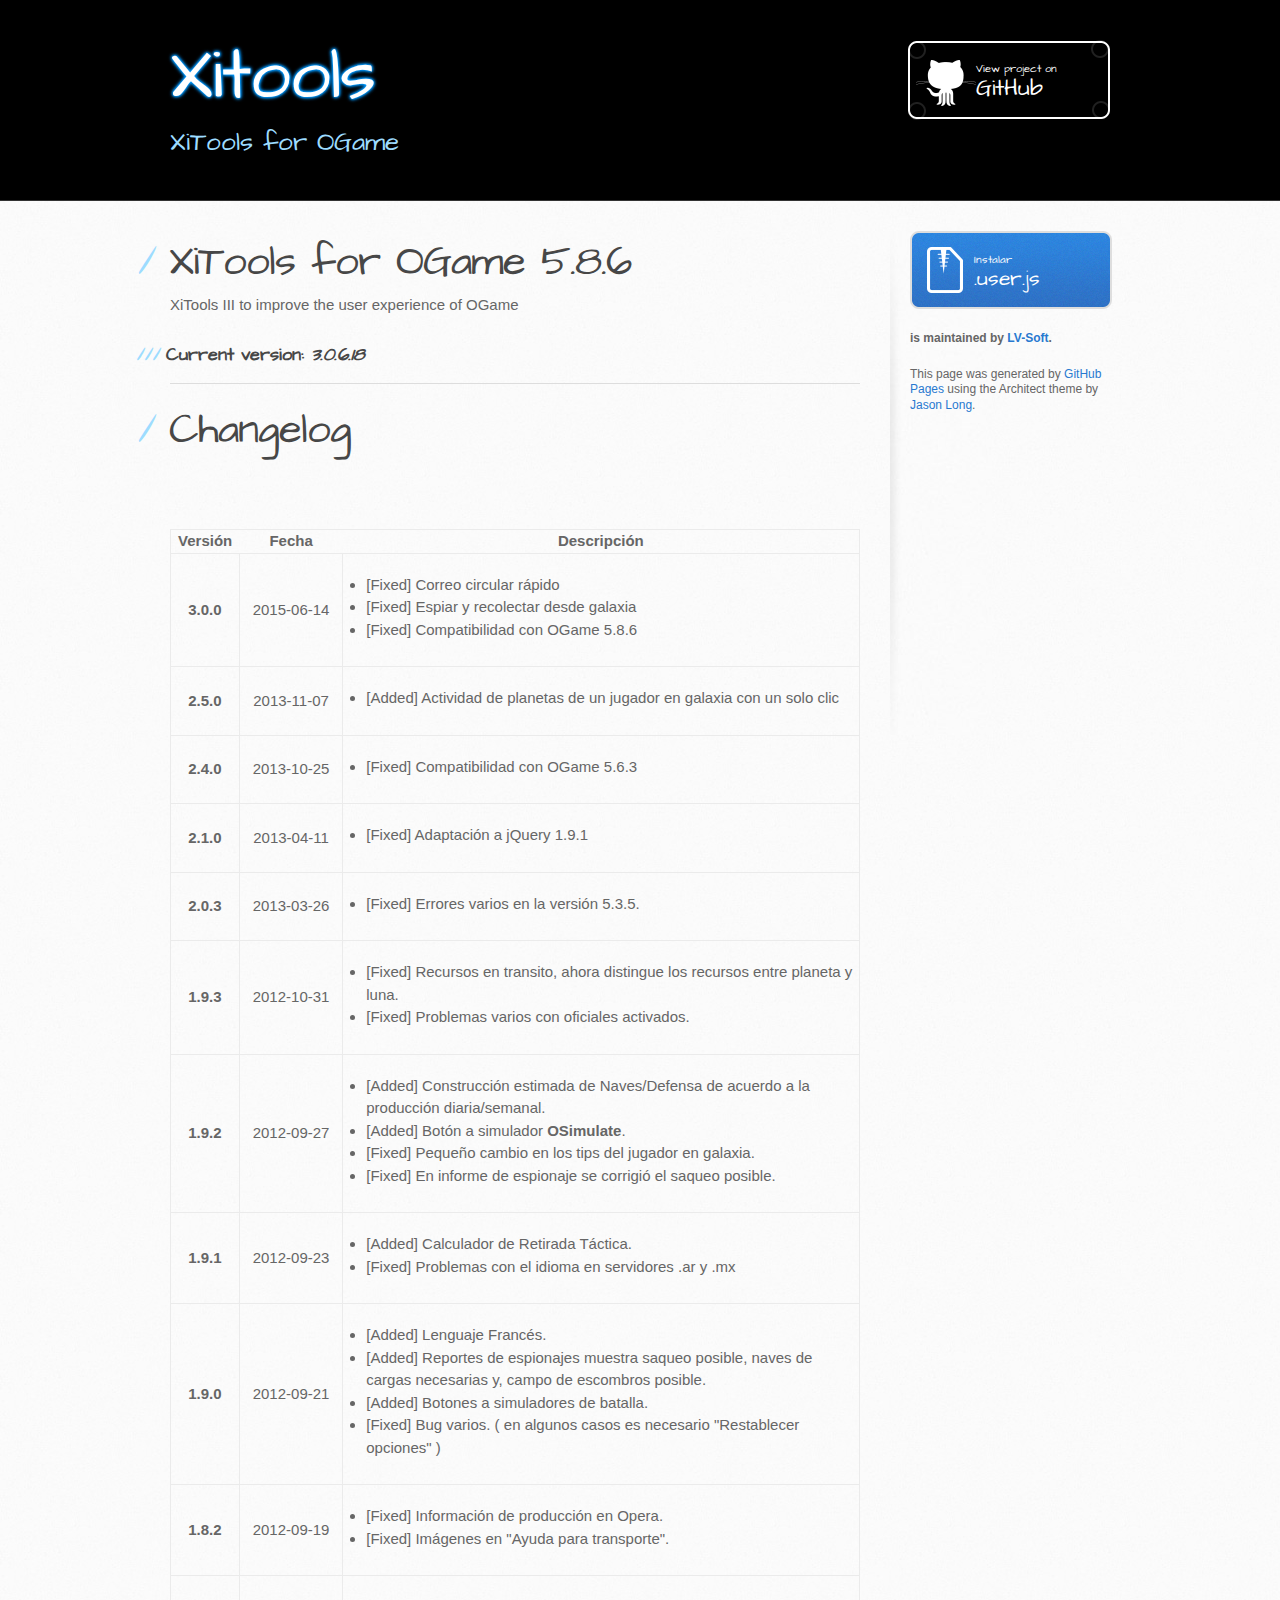
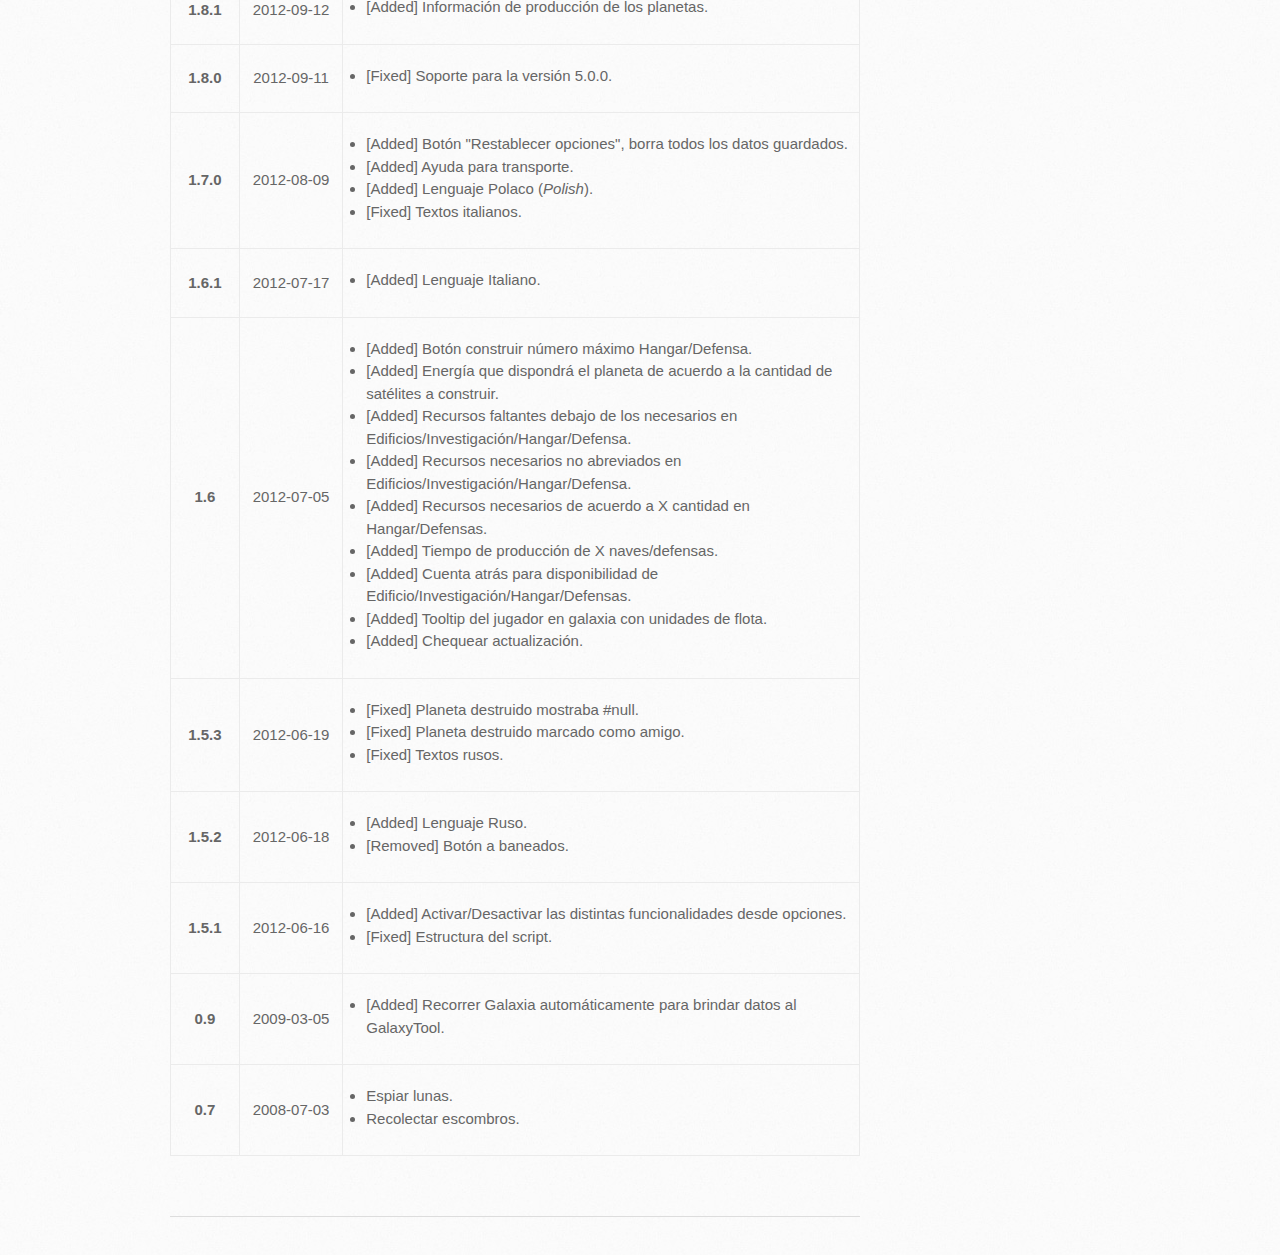
==== changelog.html @ a9f9af36 "Create changelog.html" ====
<!DOCTYPE html>
<html>
  <head>
    <meta charset='utf-8'>
    <meta http-equiv="X-UA-Compatible" content="chrome=1">
    <meta name="viewport" content="width=device-width, initial-scale=1, maximum-scale=1">
    <link href='https://fonts.googleapis.com/css?family=Architects+Daughter' rel='stylesheet' type='text/css'>
    <link rel="stylesheet" type="text/css" href="stylesheets/stylesheet.css" media="screen">
    <link rel="stylesheet" type="text/css" href="stylesheets/github-light.css" media="screen">
    <link rel="stylesheet" type="text/css" href="stylesheets/print.css" media="print">

    <!--[if lt IE 9]>
    <script src="//html5shiv.googlecode.com/svn/trunk/html5.js"></script>
    <![endif]-->

    <title>Xitools by LV-Soft</title>
  </head>

  <body>
    <header>
      <div class="inner">
        <h1><a href="index.html">Xitools</a></h1>
        <h2>XiTools for OGame</h2>
        <a href="https://github.com/LV-Soft/XiTools" class="button"><small>View project on</small> GitHub</a>
      </div>
    </header>

    <div id="content-wrapper">
      <div class="inner clearfix">
        <section id="main-content">
			<h1><a id="xitools-for-ogame-586" class="anchor" href="#xitools-for-ogame-586" aria-hidden="true"><span class="octicon octicon-link"></span></a>XiTools for OGame 5.8.6</h1>
			<p>XiTools III to improve the user experience of OGame</p>

			<h3><a id="current-version-3061" class="anchor" href="#current-version-3061" aria-hidden="true"><span class="octicon octicon-link"></span></a>Current version: <em>3.0.6.18</em></h3>
			<hr>
			<h1>Changelog</h1>
<br>
<br>
<br>

<table width="100%">
<tr><th width="10%"><b>Versión</b></th><th width="15%"><b>Fecha</b></th><th width="75%"><b>Descripción</b></th></tr>
<tr>
  <td><b>3.0.0</b></td>
  <td>2015-06-14</td>
  <td class="left">
  	<ul>
		<li>[Fixed] Correo circular rápido</li>
		<li>[Fixed] Espiar y recolectar desde galaxia</li>
		<li>[Fixed] Compatibilidad con OGame 5.8.6</li>
    </ul></td>
</tr>
<tr>
  <td><b>2.5.0</b></td>
  <td>2013-11-07</td>
  <td class="left"><ul>
    <li>[Added] Actividad de planetas de un jugador en galaxia con un solo clic</li>
    </ul></td>
</tr>
<tr>
  <td><b>2.4.0</b></td>
  <td>2013-10-25</td>
  <td class="left"><ul>
    <li>[Fixed] Compatibilidad con OGame 5.6.3</li>
    </ul></td>
</tr>
<tr>
  <td><b>2.1.0</b></td>
  <td>2013-04-11</td>
  <td class="left"><ul>
    <li>[Fixed] Adaptación a jQuery 1.9.1</li>
    </ul></td>
</tr>
<tr>
  <td><b>2.0.3</b></td>
  <td>2013-03-26</td>
  <td class="left"><ul>
    <li>[Fixed] Errores varios en la versión 5.3.5.</li>
    </ul></td>
</tr>
<tr>
  <td><b>1.9.3</b></td>
  <td>2012-10-31</td>
  <td class="left"><ul>
    <li>[Fixed] Recursos en transito, ahora distingue los recursos entre planeta y luna.</li>
    <li>[Fixed] Problemas varios con oficiales activados.</li>
    </ul></td>
</tr>
<tr>
  <td><b>1.9.2</b></td>
  <td>2012-09-27</td>
  <td class="left"><ul>
  	<li>[Added] Construcción estimada de Naves/Defensa de acuerdo a la producción diaria/semanal.</li>
    <li>[Added] Botón a simulador <b>OSimulate</b>.</li>
    <li>[Fixed] Pequeño cambio en los tips del jugador en galaxia.</li>
    <li>[Fixed] En informe de espionaje se corrigió el saqueo posible.</li>
    </ul></td>
</tr>
<tr>
  <td><b>1.9.1</b></td>
  <td>2012-09-23</td>
  <td class="left"><ul>
  	<li>[Added] Calculador de Retirada Táctica.</li>
    <li>[Fixed] Problemas con el idioma en servidores .ar y .mx</li>
    </ul></td>
</tr>
<tr>
  <td><b>1.9.0</b></td>
  <td>2012-09-21</td>
  <td class="left"><ul>
  	<li>[Added] Lenguaje Francés.</li>
  	<li>[Added] Reportes de espionajes muestra saqueo posible, naves de cargas necesarias y, campo de escombros posible.</li>
    <li>[Added] Botones a simuladores de batalla.</li>
    <li>[Fixed] Bug varios. ( en algunos casos es necesario &quot;Restablecer opciones&quot; )</li>
    </ul></td>
</tr>
<tr>
  <td><b>1.8.2</b></td>
  <td>2012-09-19</td>
  <td class="left"><ul>
  	<li>[Fixed] Información de producción en Opera.</li>
    <li>[Fixed] Imágenes en "Ayuda para transporte".</li>
    </ul></td>
</tr>
<tr>
  <td><b>1.8.1</b></td>
  <td>2012-09-12</td>
  <td class="left"><ul>
  	<li>[Added] Información de producción de los planetas.</li>
    </ul></td>
</tr>
<tr>
  <td><b>1.8.0</b></td>
  <td>2012-09-11</td>
  <td class="left"><ul>
  	<li>[Fixed] Soporte para la versión 5.0.0.</li>
    </ul></td>
</tr>
<tr>
  <td><b>1.7.0</b></td>
  <td>2012-08-09</td>
  <td class="left"><ul>
  	<li>[Added] Botón "Restablecer opciones", borra todos los datos guardados.</li>
    <li>[Added] Ayuda para transporte.</li>
    <li>[Added] Lenguaje Polaco (<em>Polish</em>).</li>
    <li>[Fixed] Textos italianos.</li>
    </ul></td>
</tr>
<tr>
  <td><b>1.6.1</b></td>
  <td>2012-07-17</td>
  <td class="left"><ul><li>[Added] Lenguaje Italiano.</li></ul></td>
</tr>
<tr>
  <td><b>1.6</b></td>
  <td>
  2012-07-05
  </td>
  <td class="left"><ul>
  
  		<li> [Added] Botón construir número máximo Hangar/Defensa.</li>
        <li> [Added] Energía que dispondrá el planeta de acuerdo a la cantidad de satélites  a construir.</li>
        <li> [Added] Recursos faltantes debajo de los necesarios en Edificios/Investigación/Hangar/Defensa.</li>
        <li> [Added] Recursos necesarios no abreviados en Edificios/Investigación/Hangar/Defensa.</li>
        <li> [Added] Recursos necesarios de acuerdo a X cantidad en Hangar/Defensas.</li>
        <li> [Added] Tiempo de producción de X naves/defensas.</li>
        <li> [Added] Cuenta atrás para disponibilidad de Edificio/Investigación/Hangar/Defensas.</li>
        <li> [Added] Tooltip del jugador en galaxia con unidades de flota.</li>
    	<li> [Added] Chequear actualización.</li>
    </ul> 
  </td>
</tr>
<tr>
  <td><b>1.5.3</b></td>
  <td>2012-06-19</td>
  <td class="left"><ul>
  	<li> [Fixed] Planeta destruido mostraba #null.</li>
    <li> [Fixed] Planeta destruido marcado como amigo.</li>
    <li> [Fixed] Textos rusos.</li>
    </ul> 
  </td>
</tr>
<tr>
  <td><b>1.5.2</b></td>
  <td>2012-06-18</td>
  <td class="left"><ul><li> [Added] Lenguaje Ruso.</li>
    <li> [Removed] Botón a baneados.</li></ul></td>
</tr>
<tr>
  <td><b>1.5.1</b></td>
  <td>2012-06-16</td>
  <td class="left">
		<ul><li> [Added] Activar/Desactivar las distintas funcionalidades desde opciones.</li>
        <li> [Fixed] Estructura del script.</li></ul>
  </td>
</tr>
<tr>
  <td><b>0.9</b></td>
  <td>2009-03-05</td>
  <td class="left">
		<ul>
			<li>[Added] Recorrer Galaxia automáticamente para brindar datos al  GalaxyTool.</li>
		</ul>
  </td>
</tr>
<tr>
  <td><b>0.7</b></td>
  <td>2008-07-03</td>
  <td class="left">
		<ul>
			<li>Espiar lunas.</li>
			<li>Recolectar escombros.</li>
		</ul>
  </td>
</tr>
</table>
<br>
<br>

<hr>


        </section>

        <aside id="sidebar">
          <a href="http://lv-soft.github.io/XiTools/xitools.user.js" class="button">
            <small>Instalar</small>
            .user.js
          </a>

          <p class="repo-owner"><a href="https://github.com/LV-Soft/XiTools"></a> is maintained by <a href="https://github.com/LV-Soft">LV-Soft</a>.</p>

          <p>This page was generated by <a href="https://pages.github.com">GitHub Pages</a> using the Architect theme by <a href="https://twitter.com/jasonlong">Jason Long</a>.</p>
        </aside>
      </div>
    </div>

            <script type="text/javascript">
            var gaJsHost = (("https:" == document.location.protocol) ? "https://ssl." : "http://www.");
            document.write(unescape("%3Cscript src='" + gaJsHost + "google-analytics.com/ga.js' type='text/javascript'%3E%3C/script%3E"));
          </script>
          <script type="text/javascript">
            try {
              var pageTracker = _gat._getTracker("UA-32570696-2");
            pageTracker._trackPageview();
            } catch(err) {}
          </script>

  </body>
</html>
---- stylesheets/stylesheet.css ----
/*! normalize.css v3.0.2 | MIT License | git.io/normalize */

/**
 * 1. Set default font family to sans-serif.
 * 2. Prevent iOS text size adjust after orientation change, without disabling
 *    user zoom.
 */

html {
  font-family: sans-serif; /* 1 */
  -webkit-text-size-adjust: 100%; /* 2 */
  -ms-text-size-adjust: 100%; /* 2 */
}

/**
 * Remove default margin.
 */

body {
  margin: 0;
}

/* HTML5 display definitions
   ========================================================================== */

/**
 * Correct `block` display not defined for any HTML5 element in IE 8/9.
 * Correct `block` display not defined for `details` or `summary` in IE 10/11
 * and Firefox.
 * Correct `block` display not defined for `main` in IE 11.
 */

article,
aside,
details,
figcaption,
figure,
footer,
header,
hgroup,
main,
menu,
nav,
section,
summary {
  display: block;
}

/**
 * 1. Correct `inline-block` display not defined in IE 8/9.
 * 2. Normalize vertical alignment of `progress` in Chrome, Firefox, and Opera.
 */

audio,
canvas,
progress,
video {
  display: inline-block; /* 1 */
  vertical-align: baseline; /* 2 */
}

/**
 * Prevent modern browsers from displaying `audio` without controls.
 * Remove excess height in iOS 5 devices.
 */

audio:not([controls]) {
  display: none;
  height: 0;
}

/**
 * Address `[hidden]` styling not present in IE 8/9/10.
 * Hide the `template` element in IE 8/9/11, Safari, and Firefox < 22.
 */

[hidden],
template {
  display: none;
}

/* Links
   ========================================================================== */

/**
 * Remove the gray background color from active links in IE 10.
 */

a {
  background-color: transparent;
}

/**
 * Improve readability when focused and also mouse hovered in all browsers.
 */

a:active,
a:hover {
  outline: 0;
}

/* Text-level semantics
   ========================================================================== */

/**
 * Address styling not present in IE 8/9/10/11, Safari, and Chrome.
 */

abbr[title] {
  border-bottom: 1px dotted;
}

/**
 * Address style set to `bolder` in Firefox 4+, Safari, and Chrome.
 */

b,
strong {
  font-weight: bold;
}

/**
 * Address styling not present in Safari and Chrome.
 */

dfn {
  font-style: italic;
}

/**
 * Address variable `h1` font-size and margin within `section` and `article`
 * contexts in Firefox 4+, Safari, and Chrome.
 */

h1 {
  margin: 0.67em 0;
  font-size: 2em;
}

/**
 * Address styling not present in IE 8/9.
 */

mark {
  color: #000;
  background: #ff0;
}

/**
 * Address inconsistent and variable font size in all browsers.
 */

small {
  font-size: 80%;
}

/**
 * Prevent `sub` and `sup` affecting `line-height` in all browsers.
 */

sub,
sup {
  position: relative;
  font-size: 75%;
  line-height: 0;
  vertical-align: baseline;
}

sup {
  top: -0.5em;
}

sub {
  bottom: -0.25em;
}

/* Embedded content
   ========================================================================== */

/**
 * Remove border when inside `a` element in IE 8/9/10.
 */

img {
  border: 0;
}

/**
 * Correct overflow not hidden in IE 9/10/11.
 */

svg:not(:root) {
  overflow: hidden;
}

/* Grouping content
   ========================================================================== */

/**
 * Address margin not present in IE 8/9 and Safari.
 */

figure {
  margin: 1em 40px;
}

/**
 * Address differences between Firefox and other browsers.
 */

hr {
  height: 0;
  -moz-box-sizing: content-box;
  box-sizing: content-box;
}

/**
 * Contain overflow in all browsers.
 */

pre {
  overflow: auto;
}

/**
 * Address odd `em`-unit font size rendering in all browsers.
 */

code,
kbd,
pre,
samp {
  font-family: monospace, monospace;
  font-size: 1em;
}

/* Forms
   ========================================================================== */

/**
 * Known limitation: by default, Chrome and Safari on OS X allow very limited
 * styling of `select`, unless a `border` property is set.
 */

/**
 * 1. Correct color not being inherited.
 *    Known issue: affects color of disabled elements.
 * 2. Correct font properties not being inherited.
 * 3. Address margins set differently in Firefox 4+, Safari, and Chrome.
 */

button,
input,
optgroup,
select,
textarea {
  margin: 0; /* 3 */
  font: inherit; /* 2 */
  color: inherit; /* 1 */
}

/**
 * Address `overflow` set to `hidden` in IE 8/9/10/11.
 */

button {
  overflow: visible;
}

/**
 * Address inconsistent `text-transform` inheritance for `button` and `select`.
 * All other form control elements do not inherit `text-transform` values.
 * Correct `button` style inheritance in Firefox, IE 8/9/10/11, and Opera.
 * Correct `select` style inheritance in Firefox.
 */

button,
select {
  text-transform: none;
}

/**
 * 1. Avoid the WebKit bug in Android 4.0.* where (2) destroys native `audio`
 *    and `video` controls.
 * 2. Correct inability to style clickable `input` types in iOS.
 * 3. Improve usability and consistency of cursor style between image-type
 *    `input` and others.
 */

button,
html input[type="button"], /* 1 */
input[type="reset"],
input[type="submit"] {
  -webkit-appearance: button; /* 2 */
  cursor: pointer; /* 3 */
}

/**
 * Re-set default cursor for disabled elements.
 */

button[disabled],
html input[disabled] {
  cursor: default;
}

/**
 * Remove inner padding and border in Firefox 4+.
 */

button::-moz-focus-inner,
input::-moz-focus-inner {
  padding: 0;
  border: 0;
}

/**
 * Address Firefox 4+ setting `line-height` on `input` using `!important` in
 * the UA stylesheet.
 */

input {
  line-height: normal;
}

/**
 * It's recommended that you don't attempt to style these elements.
 * Firefox's implementation doesn't respect box-sizing, padding, or width.
 *
 * 1. Address box sizing set to `content-box` in IE 8/9/10.
 * 2. Remove excess padding in IE 8/9/10.
 */

input[type="checkbox"],
input[type="radio"] {
  box-sizing: border-box; /* 1 */
  padding: 0; /* 2 */
}

/**
 * Fix the cursor style for Chrome's increment/decrement buttons. For certain
 * `font-size` values of the `input`, it causes the cursor style of the
 * decrement button to change from `default` to `text`.
 */

input[type="number"]::-webkit-inner-spin-button,
input[type="number"]::-webkit-outer-spin-button {
  height: auto;
}

/**
 * 1. Address `appearance` set to `searchfield` in Safari and Chrome.
 * 2. Address `box-sizing` set to `border-box` in Safari and Chrome
 *    (include `-moz` to future-proof).
 */

input[type="search"] {
  -webkit-box-sizing: content-box; /* 2 */
  -moz-box-sizing: content-box;
  box-sizing: content-box;
  -webkit-appearance: textfield; /* 1 */
}

/**
 * Remove inner padding and search cancel button in Safari and Chrome on OS X.
 * Safari (but not Chrome) clips the cancel button when the search input has
 * padding (and `textfield` appearance).
 */

input[type="search"]::-webkit-search-cancel-button,
input[type="search"]::-webkit-search-decoration {
  -webkit-appearance: none;
}

/**
 * Define consistent border, margin, and padding.
 */

fieldset {
  padding: 0.35em 0.625em 0.75em;
  margin: 0 2px;
  border: 1px solid #c0c0c0;
}

/**
 * 1. Correct `color` not being inherited in IE 8/9/10/11.
 * 2. Remove padding so people aren't caught out if they zero out fieldsets.
 */

legend {
  padding: 0; /* 2 */
  border: 0; /* 1 */
}

/**
 * Remove default vertical scrollbar in IE 8/9/10/11.
 */

textarea {
  overflow: auto;
}

/**
 * Don't inherit the `font-weight` (applied by a rule above).
 * NOTE: the default cannot safely be changed in Chrome and Safari on OS X.
 */

optgroup {
  font-weight: bold;
}

/* Tables
   ========================================================================== */

/**
 * Remove most spacing between table cells.
 */

table {
  border-spacing: 0;
  border-collapse: collapse;
}

td,
th {
  padding: 0;
}

/* LAYOUT STYLES */
body {
  font-family: 'Helvetica Neue', Helvetica, Arial, serif;
  font-size: 15px;
  font-weight: 400;
  line-height: 1.5;
  color: #666;
  background: #fafafa url(../images/body-bg.jpg) 0 0 repeat;
}

p {
  margin-top: 0;
}

a {
  color: #2879d0;
}
a:hover {
  color: #2268b2;
}

header {
  padding-top: 40px;
  padding-bottom: 40px;
  font-family: 'Architects Daughter', 'Helvetica Neue', Helvetica, Arial, serif;
  background: #000 url(http://i.imgur.com/iVCN8wx.jpg) center no-repeat;
}

header h1 {
  width: 540px;
  margin-top: 0;
  margin-bottom: 0.2em;
  font-size: 72px;
  font-weight: normal;
  line-height: 1;
  color: #fff;
  letter-spacing: -1px;
  text-shadow: 0 0 4px #0099FF,0 0 2px #0099FF,0 0 3px #0099FF,0 0 4px #0099FF;
}
header h1 a{
	text-decoration:none;
	color:#FFFFFF;
}
header h1 a:hover{
	color: #96f5fa;
}

header h2 {
  width: 540px;
  margin-top: 0;
  margin-bottom: 0;
  font-size: 26px;
  font-weight: normal;
  line-height: 1.3;
  color: #9ddcff;
  letter-spacing: 0;
  text-shadow: 0 0 1px #000,0 0 2px #000,0 0 3px #000,0 0 4px #000;
}

.inner {
  position: relative;
  width: 940px;
  margin: 0 auto;
}

#content-wrapper {
  padding-top: 30px;
  border-top: solid 1px #333333;
  background:url(http://i.imgur.com/jeZTNaw.png) repeat-x; 
}

#main-content {
  float: left;
  width: 690px;
}

#main-content img {
  max-width: 100%;
}

aside#sidebar {
  float: right;
  width: 200px;
  min-height: 504px;
  padding-left: 20px;
  font-size: 12px;
  line-height: 1.3;
  background: transparent url(../images/sidebar-bg.jpg) 0 0 no-repeat;
}

aside#sidebar p.repo-owner,
aside#sidebar p.repo-owner a {
  font-weight: bold;
}

#downloads {
  margin-bottom: 40px;
}

a.button {
  width: 134px;
  height: 58px;
  padding-top: 22px;
  padding-left: 68px;
  font-family: 'Architects Daughter', 'Helvetica Neue', Helvetica, Arial, serif;
  font-size: 23px;
  line-height: 1.2;
  color: #fff;
}
a.button small {
  display: block;
  font-size: 11px;
}
header a.button {
  position: absolute;
  top: 0;
  right: 0;
  background: transparent url(../images/github-button.png) 0 0 no-repeat;
}
aside a.button {
  display: block;
  width: 138px;
  padding-left: 64px;
  margin-bottom: 20px;
  font-size: 21px;
  background: transparent url(../images/download-button.png) 0 0 no-repeat;
}

code, pre {
  margin-bottom: 30px;
  font-family: Monaco, "Bitstream Vera Sans Mono", "Lucida Console", Terminal, monospace;
  font-size: 13px;
  color: #222;
}

code {
  padding: 0 3px;
  background-color: #f2f8fc;
  border: solid 1px #dbe7f3;
}

pre {
  padding: 20px;
  overflow: auto;
  text-shadow: none;
  background: #fff;
  border: solid 1px #f2f2f2;
}
pre code {
  padding: 0;
  color: #2879d0;
  background-color: #fff;
  border: none;
}

ul, ol, dl {
  margin-bottom: 20px;
}


/* COMMON STYLES */

hr {
  height: 0;
  margin-top: 1em;
  margin-bottom: 1em;
  border: 0;
  border-top: solid 1px #ddd;
}

table {
  width: 100%;
  border: 1px solid #ebebeb;
}

th {
  font-weight: 500;
}

td {
  font-weight: 300;
  text-align: center;
  border: 1px solid #ebebeb;
  padding:5px 3px;
}
td.left {
	text-align:left;
}

td.right {
	text-align: right;
}

form {
  padding: 20px;
  background: #f2f2f2;

}


/* GENERAL ELEMENT TYPE STYLES */

#main-content h1 {
  margin-top: 0;
  margin-bottom: 0;
  font-family: 'Architects Daughter', 'Helvetica Neue', Helvetica, Arial, serif;
  font-size: 2.8em;
  font-weight: normal;
  color: #474747;
  text-indent: 6px;
  letter-spacing: -1px;
}

#main-content h1:before {
  padding-right: 0.3em;
  margin-left: -0.9em;
  color: #9ddcff;
  content: "/";
}

#main-content h2 {
  margin-bottom: 8px;
  font-family: 'Architects Daughter', 'Helvetica Neue', Helvetica, Arial, serif;
  font-size: 22px;
  font-weight: bold;
  color: #474747;
  text-indent: 4px;
}
#main-content h2:before {
  padding-right: 0.3em;
  margin-left: -1.5em;
  content: "//";
  color: #9ddcff;
}

#main-content h3 {
  margin-top: 24px;
  margin-bottom: 8px;
  font-family: 'Architects Daughter', 'Helvetica Neue', Helvetica, Arial, serif;
  font-size: 18px;
  font-weight: bold;
  color: #474747;
  text-indent: 3px;
}

#main-content h3:before {
  padding-right: 0.3em;
  margin-left: -2em;
  content: "///";
  color: #9ddcff;
}

#main-content h4 {
  margin-bottom: 8px;
  font-family: 'Architects Daughter', 'Helvetica Neue', Helvetica, Arial, serif;
  font-size: 15px;
  font-weight: bold;
  color: #474747;
  text-indent: 3px;
}

h4:before {
  padding-right: 0.3em;
  margin-left: -2.8em;
  content: "////";
  color: #9ddcff;
}

#main-content h5 {
  margin-bottom: 8px;
  font-family: 'Architects Daughter', 'Helvetica Neue', Helvetica, Arial, serif;
  font-size: 14px;
  color: #474747;
  text-indent: 3px;
}
h5:before {
  padding-right: 0.3em;
  margin-left: -3.2em;
  content: "/////";
  color: #9ddcff;
}

#main-content h6 {
  margin-bottom: 8px;
  font-family: 'Architects Daughter', 'Helvetica Neue', Helvetica, Arial, serif;
  font-size: .8em;
  color: #474747;
  text-indent: 3px;
}
h6:before {
  padding-right: 0.3em;
  margin-left: -3.7em;
  content: "//////";
  color: #9ddcff;
}

p {
  margin-bottom: 20px;
}

a {
  text-decoration: none;
}

p a {
  font-weight: 400;
}

blockquote {
  padding: 0 0 0 30px;
  margin-bottom: 20px;
  font-size: 1.6em;
  border-left: 10px solid #e9e9e9;
}

ul {
  list-style-position: inside;
  list-style: disc;
  padding-left: 20px;
}

ol {
  list-style-position: inside;
  list-style: decimal;
  padding-left: 3px;
}

dl dd {
  font-style: italic;
  font-weight: 100;
}

footer {
  padding-top: 20px;
  padding-bottom: 30px;
  margin-top: 40px;
  font-size: 13px;
  color: #aaa;
  background: transparent url('../images/hr.png') 0 0 no-repeat;
}

footer a {
  color: #666;
}
footer a:hover {
  color: #444;
}

/* MISC */
.clearfix:after {
  display: block;
  height: 0;
  clear: both;
  visibility: hidden;
  content: '.';
}

.clearfix {display: inline-block;}
* html .clearfix {height: 1%;}
.clearfix {display: block;}

/* #Media Queries
================================================== */

/* Smaller than standard 960 (devices and browsers) */
@media only screen and (max-width: 959px) { }

/* Tablet Portrait size to standard 960 (devices and browsers) */
@media only screen and (min-width: 768px) and (max-width: 959px) {
  .inner {
    width: 740px;
  }
  header h1, header h2 {
    width: 340px;
  }
  header h1 {
    font-size: 60px;
  }
  header h2 {
    font-size: 30px;
  }
  #main-content {
    width: 490px;
  }
  #main-content h1:before,
  #main-content h2:before,
  #main-content h3:before,
  #main-content h4:before,
  #main-content h5:before,
  #main-content h6:before {
    padding-right: 0;
    margin-left: 0;
    content: none;
  }
}

/* All Mobile Sizes (devices and browser) */
@media only screen and (max-width: 767px) {
  .inner {
    width: 93%;
  }
  header {
    padding: 20px 0;
  }
  header .inner {
    position: relative;
  }
  header h1, header h2 {
    width: 100%;
  }
  header h1 {
    font-size: 48px;
  }
  header h2 {
    font-size: 24px;
  }
  header a.button {
    position: relative;
    display: inline-block;
    width: auto;
    height: auto;
    padding: 5px 10px;
    margin-top: 15px;
    font-size: 13px;
    line-height: 1;
    color: #2879d0;
    text-align: center;
    background-color: #9ddcff;
    background-image: none;
    border-radius: 5px;
    -moz-border-radius: 5px;
    -webkit-border-radius: 5px;
  }
  header a.button small {
    display: inline;
    font-size: 13px;
  }
  #main-content,
  aside#sidebar {
    float: none;
    width: 100% ! important;
  }
  aside#sidebar {
    min-height: 0;
    padding: 20px 0;
    margin-top: 20px;
    background-image: none;
    border-top: solid 1px #ddd;
  }
  aside#sidebar a.button {
    display: none;
  }
  #main-content h1:before,
  #main-content h2:before,
  #main-content h3:before,
  #main-content h4:before,
  #main-content h5:before,
  #main-content h6:before {
    padding-right: 0;
    margin-left: 0;
    content: none;
  }
}

/* Mobile Landscape Size to Tablet Portrait (devices and browsers) */
@media only screen and (min-width: 480px) and (max-width: 767px) { }

/* Mobile Portrait Size to Mobile Landscape Size (devices and browsers) */
@media only screen and (max-width: 479px) { }
---- stylesheets/github-light.css ----
/*
   Copyright 2014 GitHub Inc.

   Licensed under the Apache License, Version 2.0 (the "License");
   you may not use this file except in compliance with the License.
   You may obtain a copy of the License at

       http://www.apache.org/licenses/LICENSE-2.0

   Unless required by applicable law or agreed to in writing, software
   distributed under the License is distributed on an "AS IS" BASIS,
   WITHOUT WARRANTIES OR CONDITIONS OF ANY KIND, either express or implied.
   See the License for the specific language governing permissions and
   limitations under the License.

*/

.pl-c /* comment */ {
  color: #969896;
}

.pl-c1      /* constant, markup.raw, meta.diff.header, meta.module-reference, meta.property-name, support, support.constant, support.variable, variable.other.constant */,
.pl-s .pl-v /* string variable */ {
  color: #0086b3;
}

.pl-e  /* entity */,
.pl-en /* entity.name */ {
  color: #795da3;
}

.pl-s .pl-s1 /* string source */,
.pl-smi      /* storage.modifier.import, storage.modifier.package, storage.type.java, variable.other, variable.parameter.function */ {
  color: #333;
}

.pl-ent /* entity.name.tag */ {
  color: #63a35c;
}

.pl-k /* keyword, storage, storage.type */ {
  color: #a71d5d;
}

.pl-pds              /* punctuation.definition.string, string.regexp.character-class */,
.pl-s                /* string */,
.pl-s .pl-pse .pl-s1 /* string punctuation.section.embedded source */,
.pl-sr               /* string.regexp */,
.pl-sr .pl-cce       /* string.regexp constant.character.escape */,
.pl-sr .pl-sra       /* string.regexp string.regexp.arbitrary-repitition */,
.pl-sr .pl-sre       /* string.regexp source.ruby.embedded */ {
  color: #183691;
}

.pl-v /* variable */ {
  color: #ed6a43;
}

.pl-id /* invalid.deprecated */ {
  color: #b52a1d;
}

.pl-ii /* invalid.illegal */ {
  background-color: #b52a1d;
  color: #f8f8f8;
}

.pl-sr .pl-cce /* string.regexp constant.character.escape */ {
  color: #63a35c;
  font-weight: bold;
}

.pl-ml /* markup.list */ {
  color: #693a17;
}

.pl-mh        /* markup.heading */,
.pl-mh .pl-en /* markup.heading entity.name */,
.pl-ms        /* meta.separator */ {
  color: #1d3e81;
  font-weight: bold;
}

.pl-mq /* markup.quote */ {
  color: #008080;
}

.pl-mi /* markup.italic */ {
  color: #333;
  font-style: italic;
}

.pl-mb /* markup.bold */ {
  color: #333;
  font-weight: bold;
}

.pl-md /* markup.deleted, meta.diff.header.from-file */ {
  background-color: #ffecec;
  color: #bd2c00;
}

.pl-mi1 /* markup.inserted, meta.diff.header.to-file */ {
  background-color: #eaffea;
  color: #55a532;
}

.pl-mdr /* meta.diff.range */ {
  color: #795da3;
  font-weight: bold;
}

.pl-mo /* meta.output */ {
  color: #1d3e81;
}
---- stylesheets/print.css ----
html, body, div, span, applet, object, iframe,
h1, h2, h3, h4, h5, h6, p, blockquote, pre,
a, abbr, acronym, address, big, cite, code,
del, dfn, em, img, ins, kbd, q, s, samp,
small, strike, strong, sub, sup, tt, var,
b, u, i, center,
dl, dt, dd, ol, ul, li,
fieldset, form, label, legend,
table, caption, tbody, tfoot, thead, tr, th, td,
article, aside, canvas, details, embed,
figure, figcaption, footer, header, hgroup,
menu, nav, output, ruby, section, summary,
time, mark, audio, video {
  padding: 0;
  margin: 0;
  font: inherit;
  font-size: 100%;
  vertical-align: baseline;
  border: 0;
}
/* HTML5 display-role reset for older browsers */
article, aside, details, figcaption, figure,
footer, header, hgroup, menu, nav, section {
  display: block;
}
body {
  line-height: 1;
}
ol, ul {
  list-style: none;
}
blockquote, q {
  quotes: none;
}
blockquote:before, blockquote:after,
q:before, q:after {
  content: '';
  content: none;
}
table {
  border-spacing: 0;
  border-collapse: collapse;
}
body {
  font-family: 'Helvetica Neue', Helvetica, Arial, serif;
  font-size: 13px;
  line-height: 1.5;
  color: #000;
}

a {
  font-weight: bold;
  color: #d5000d;
}

header {
  padding-top: 35px;
  padding-bottom: 10px;
}

header h1 {
  font-size: 48px;
  font-weight: bold;
  line-height: 1.2;
  color: #303030;
  letter-spacing: -1px;
}

header h2 {
  font-size: 24px;
  font-weight: normal;
  line-height: 1.3;
  color: #aaa;
  letter-spacing: -1px;
}
#downloads {
  display: none;
}
#main_content {
  padding-top: 20px;
}

code, pre {
  margin-bottom: 30px;
  font-family: Monaco, "Bitstream Vera Sans Mono", "Lucida Console", Terminal;
  font-size: 12px;
  color: #222;
}

code {
  padding: 0 3px;
}

pre {
  padding: 20px;
  overflow: auto;
  border: solid 1px #ddd;
}
pre code {
  padding: 0;
}

ul, ol, dl {
  margin-bottom: 20px;
}


/* COMMON STYLES */

table {
  width: 100%;
  border: 1px solid #ebebeb;
}

th {
  font-weight: 500;
}

td {
  font-weight: 300;
  text-align: center;
  border: 1px solid #ebebeb;
}

form {
  padding: 20px;
  background: #f2f2f2;

}


/* GENERAL ELEMENT TYPE STYLES */

h1 {
  font-size: 2.8em;
}

h2 {
  margin-bottom: 8px;
  font-size: 22px;
  font-weight: bold;
  color: #303030;
}

h3 {
  margin-bottom: 8px;
  font-size: 18px;
  font-weight: bold;
  color: #d5000d;
}

h4 {
  font-size: 16px;
  font-weight: bold;
  color: #303030;
}

h5 {
  font-size: 1em;
  color: #303030;
}

h6 {
  font-size: .8em;
  color: #303030;
}

p {
  margin-bottom: 20px;
  font-weight: 300;
}

a {
  text-decoration: none;
}

p a {
  font-weight: 400;
}

blockquote {
  padding: 0 0 0 30px;
  margin-bottom: 20px;
  font-size: 1.6em;
  border-left: 10px solid #e9e9e9;
}

ul li {
  padding-left: 20px;
  list-style-position: inside;
  list-style: disc;
}

ol li {
  padding-left: 3px;
  list-style-position: inside;
  list-style: decimal;
}

dl dd {
  font-style: italic;
  font-weight: 100;
}

footer {
  padding-top: 20px;
  padding-bottom: 30px;
  margin-top: 40px;
  font-size: 13px;
  color: #aaa;
}

footer a {
  color: #666;
}

/* MISC */
.clearfix:after {
  display: block;
  height: 0;
  clear: both;
  visibility: hidden;
  content: '.';
}

.clearfix {display: inline-block;}
* html .clearfix {height: 1%;}
.clearfix {display: block;}
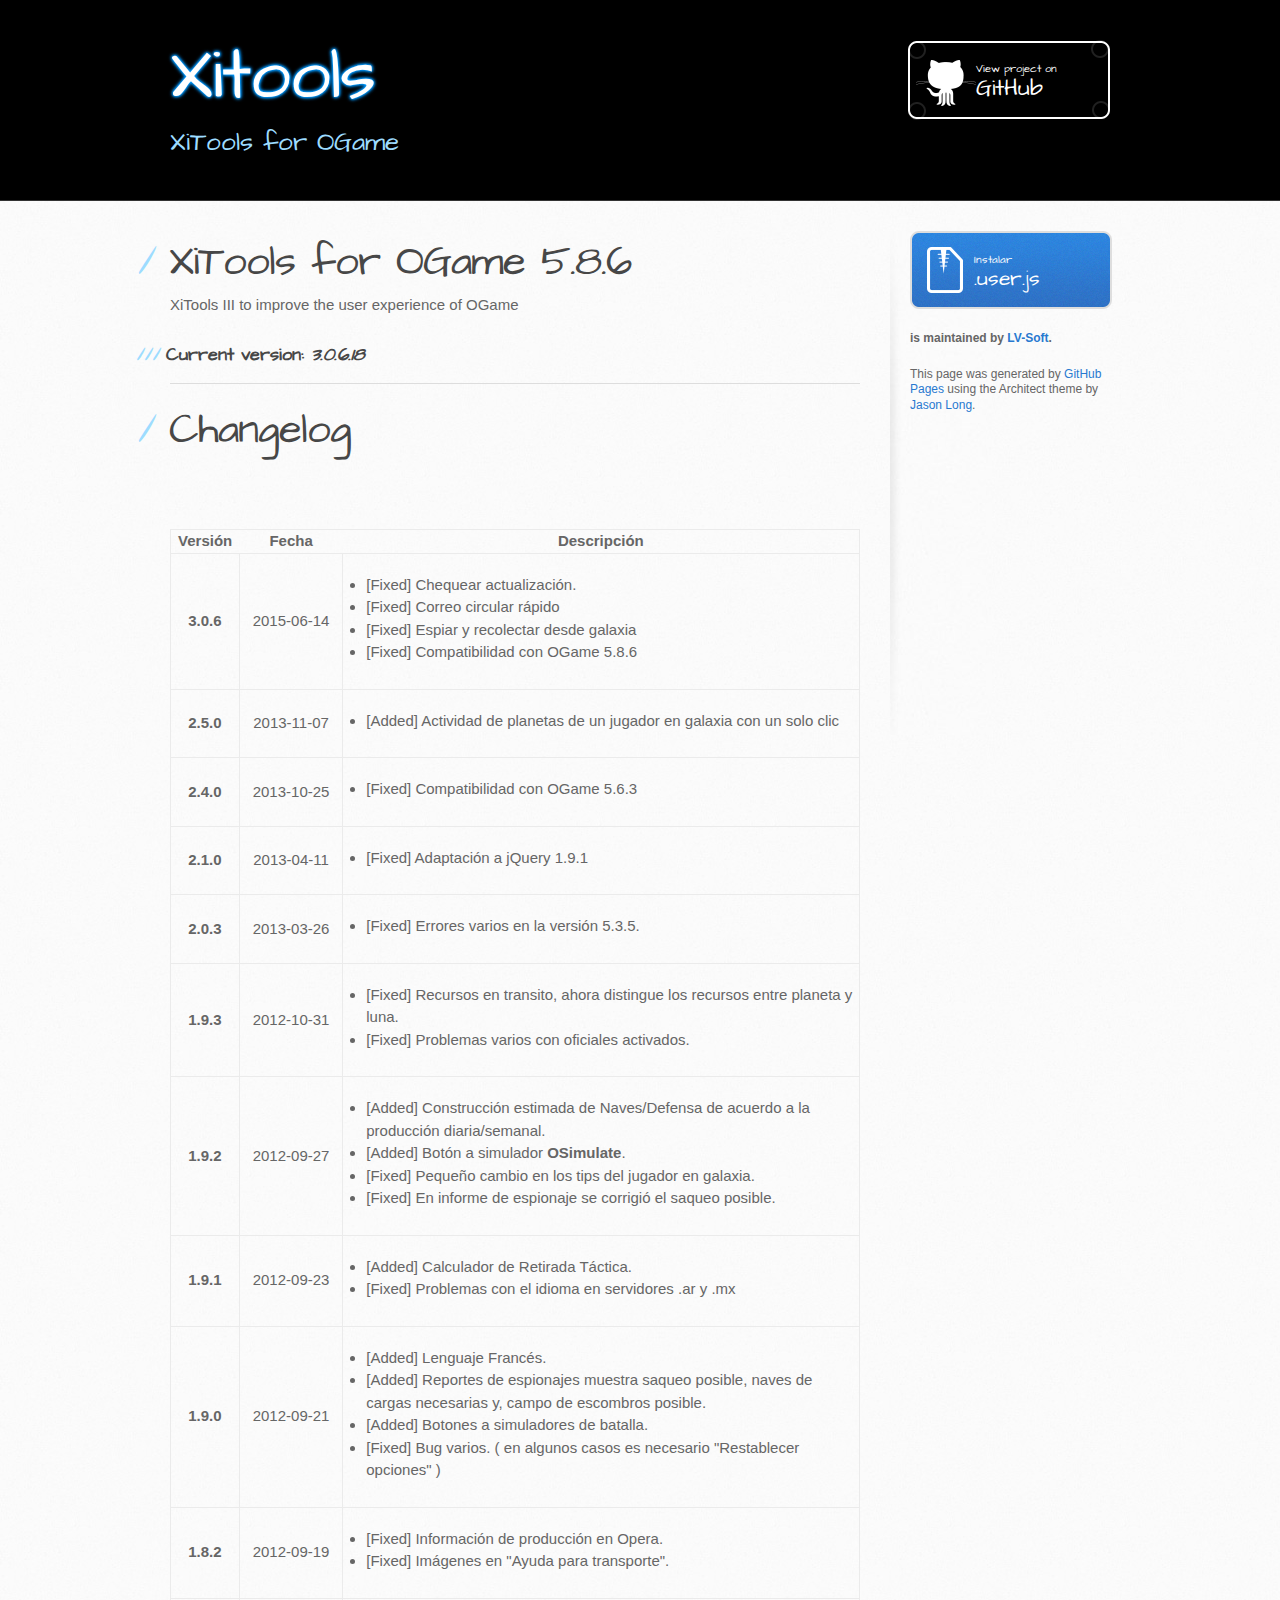
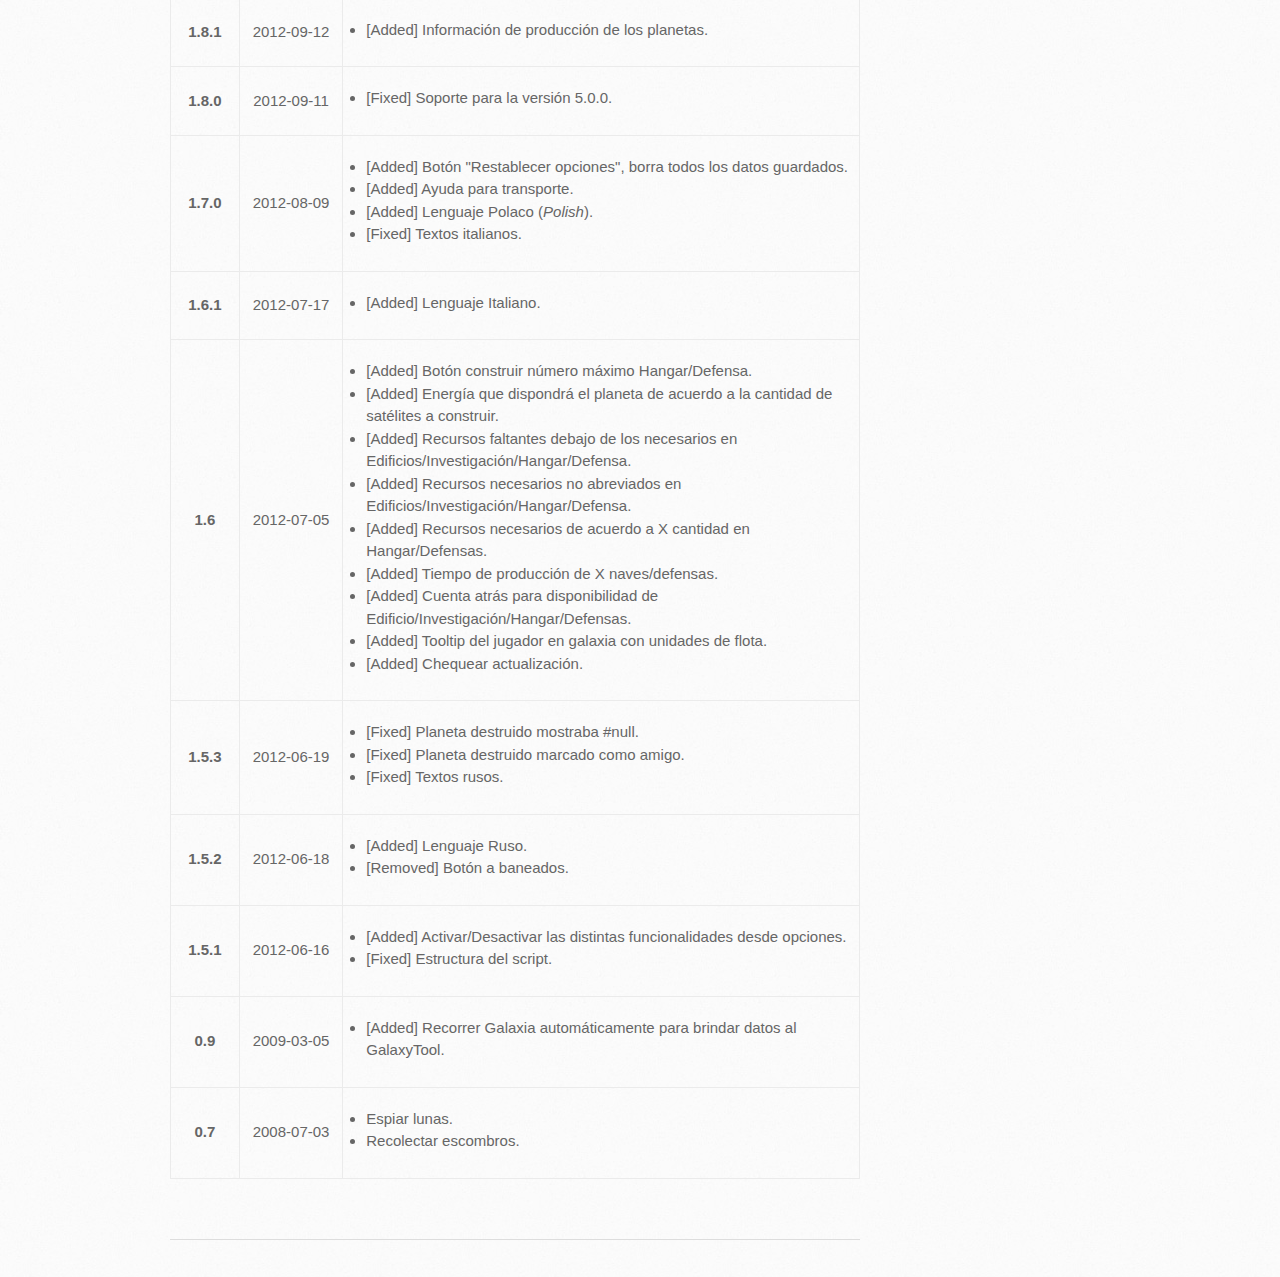
==== commit cd60818c: "Update changelog.html" ====
--- a/changelog.html
+++ b/changelog.html
@@ -41,10 +41,11 @@
 <table width="100%">
 <tr><th width="10%"><b>Versión</b></th><th width="15%"><b>Fecha</b></th><th width="75%"><b>Descripción</b></th></tr>
 <tr>
-  <td><b>3.0.0</b></td>
+  <td><b>3.0.6</b></td>
   <td>2015-06-14</td>
   <td class="left">
   	<ul>
+  		<li>[Fixed] Chequear actualización.</li>
 		<li>[Fixed] Correo circular rápido</li>
 		<li>[Fixed] Espiar y recolectar desde galaxia</li>
 		<li>[Fixed] Compatibilidad con OGame 5.8.6</li>
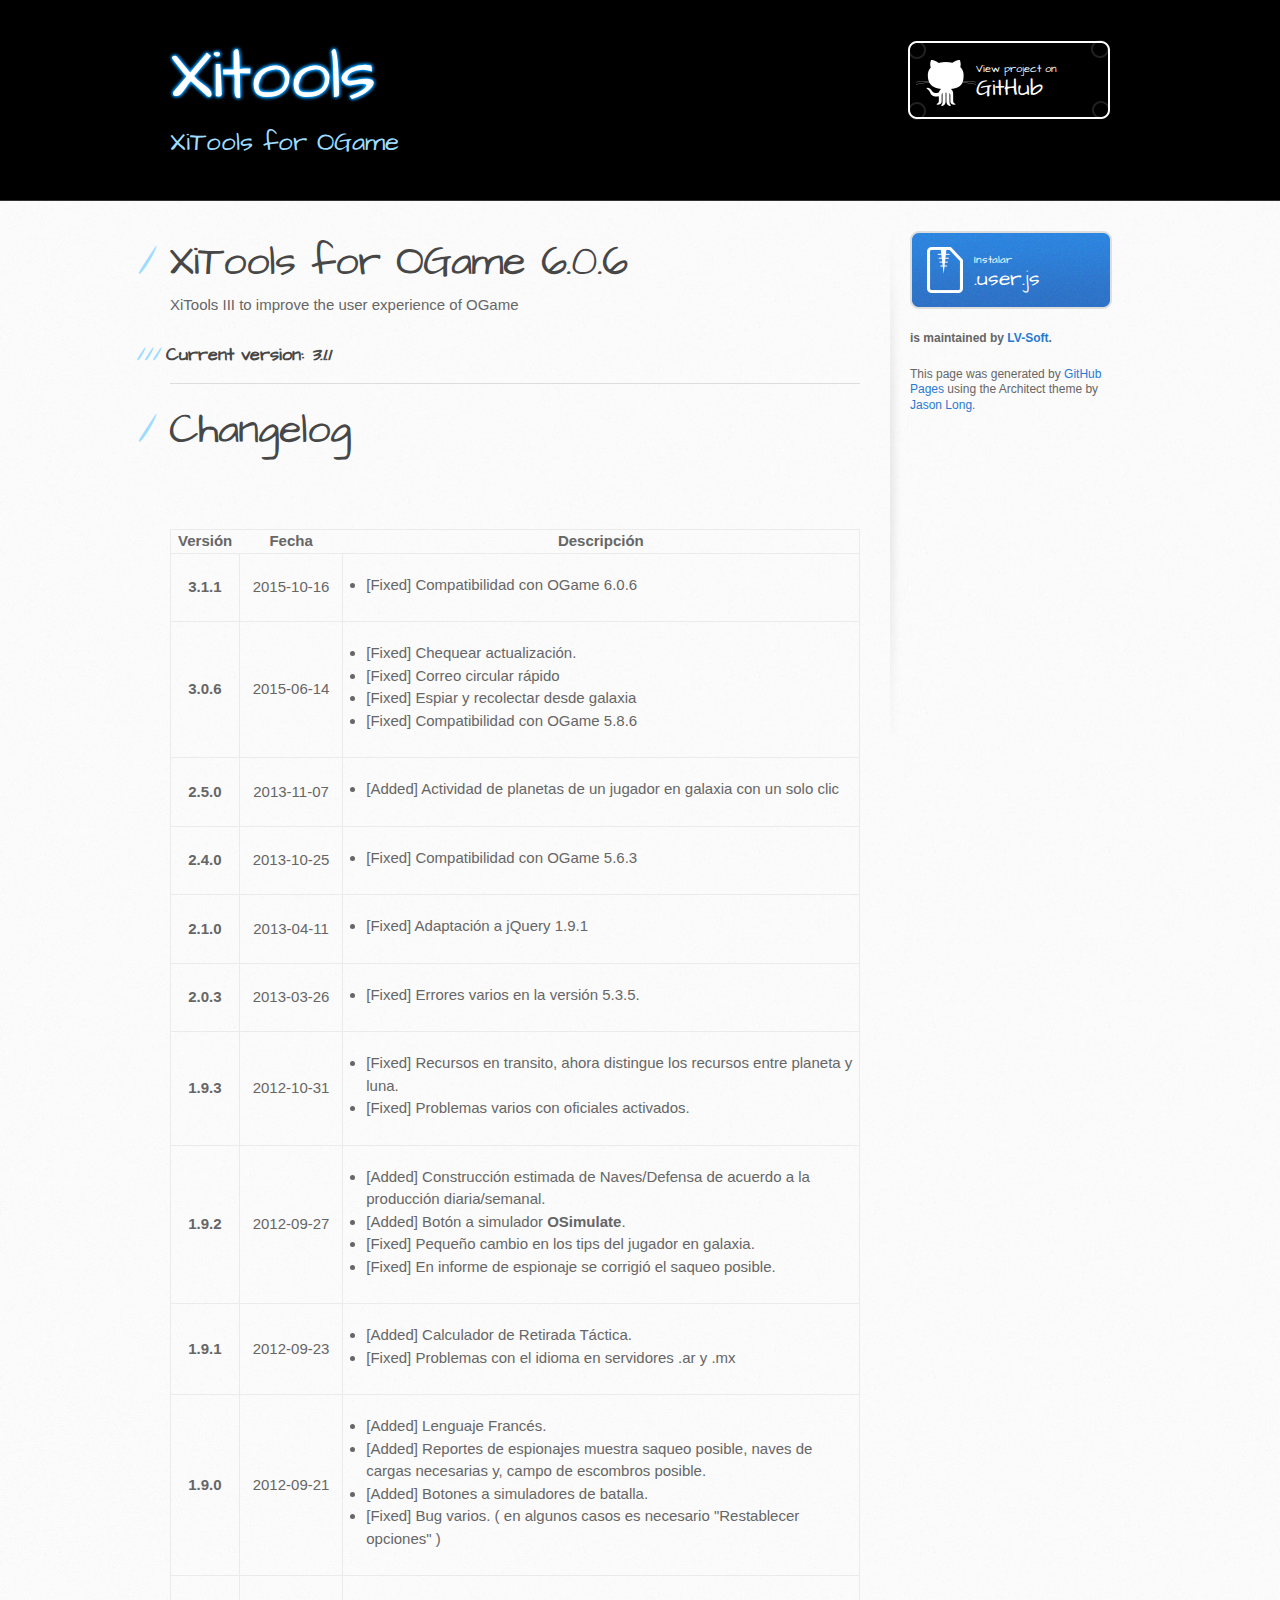
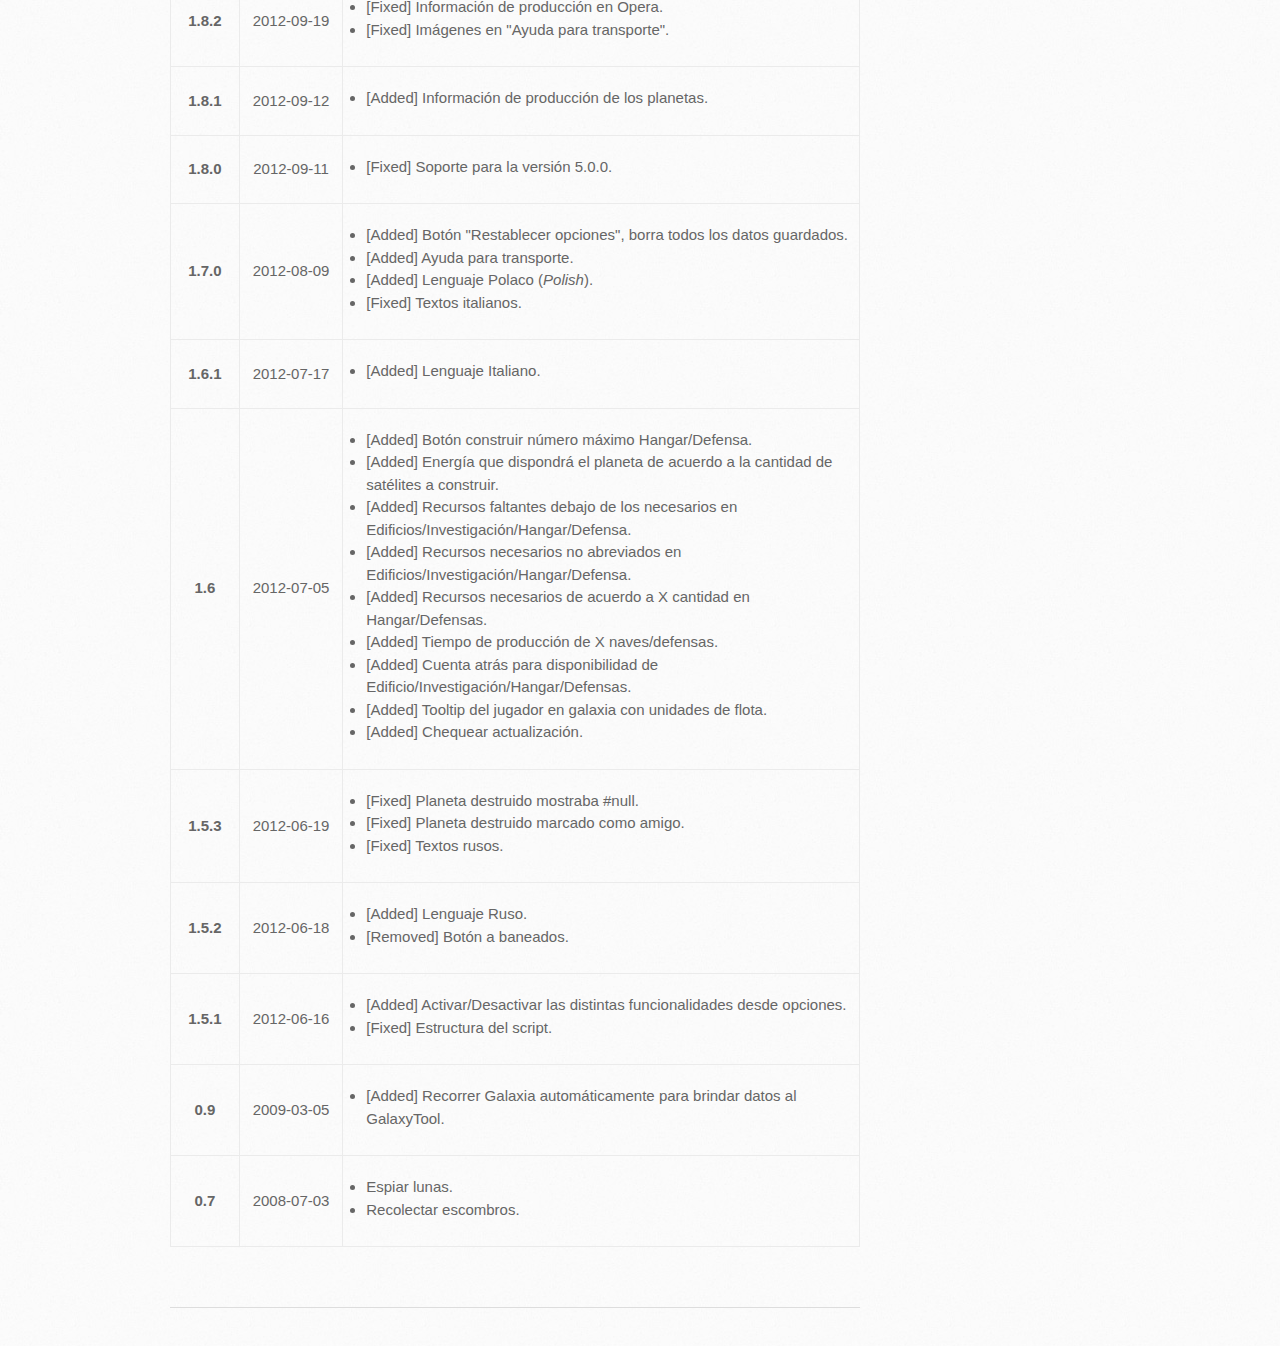
==== commit 83c00142: "Update changelog.html" ====
--- a/changelog.html
+++ b/changelog.html
@@ -28,10 +28,10 @@
     <div id="content-wrapper">
       <div class="inner clearfix">
         <section id="main-content">
-			<h1><a id="xitools-for-ogame-586" class="anchor" href="#xitools-for-ogame-586" aria-hidden="true"><span class="octicon octicon-link"></span></a>XiTools for OGame 5.8.6</h1>
+			<h1><a id="xitools-for-ogame-586" class="anchor" href="#xitools-for-ogame-586" aria-hidden="true"><span class="octicon octicon-link"></span></a>XiTools for OGame 6.0.6</h1>
 			<p>XiTools III to improve the user experience of OGame</p>
 
-			<h3><a id="current-version-3061" class="anchor" href="#current-version-3061" aria-hidden="true"><span class="octicon octicon-link"></span></a>Current version: <em>3.0.6.18</em></h3>
+			<h3><a id="current-version-3061" class="anchor" href="#current-version-3061" aria-hidden="true"><span class="octicon octicon-link"></span></a>Current version: <em>3.1.1</em></h3>
 			<hr>
 			<h1>Changelog</h1>
 <br>
@@ -41,11 +41,19 @@
 <table width="100%">
 <tr><th width="10%"><b>Versión</b></th><th width="15%"><b>Fecha</b></th><th width="75%"><b>Descripción</b></th></tr>
 <tr>
+  <td><b>3.1.1</b></td>
+  <td>2015-10-16</td>
+  <td class="left">
+  	<ul>
+		<li>[Fixed] Compatibilidad con OGame 6.0.6</li>
+    </ul></td>
+</tr>
+<tr>
   <td><b>3.0.6</b></td>
   <td>2015-06-14</td>
   <td class="left">
   	<ul>
-  		<li>[Fixed] Chequear actualización.</li>
+		<li>[Fixed] Chequear actualización.</li>
 		<li>[Fixed] Correo circular rápido</li>
 		<li>[Fixed] Espiar y recolectar desde galaxia</li>
 		<li>[Fixed] Compatibilidad con OGame 5.8.6</li>
